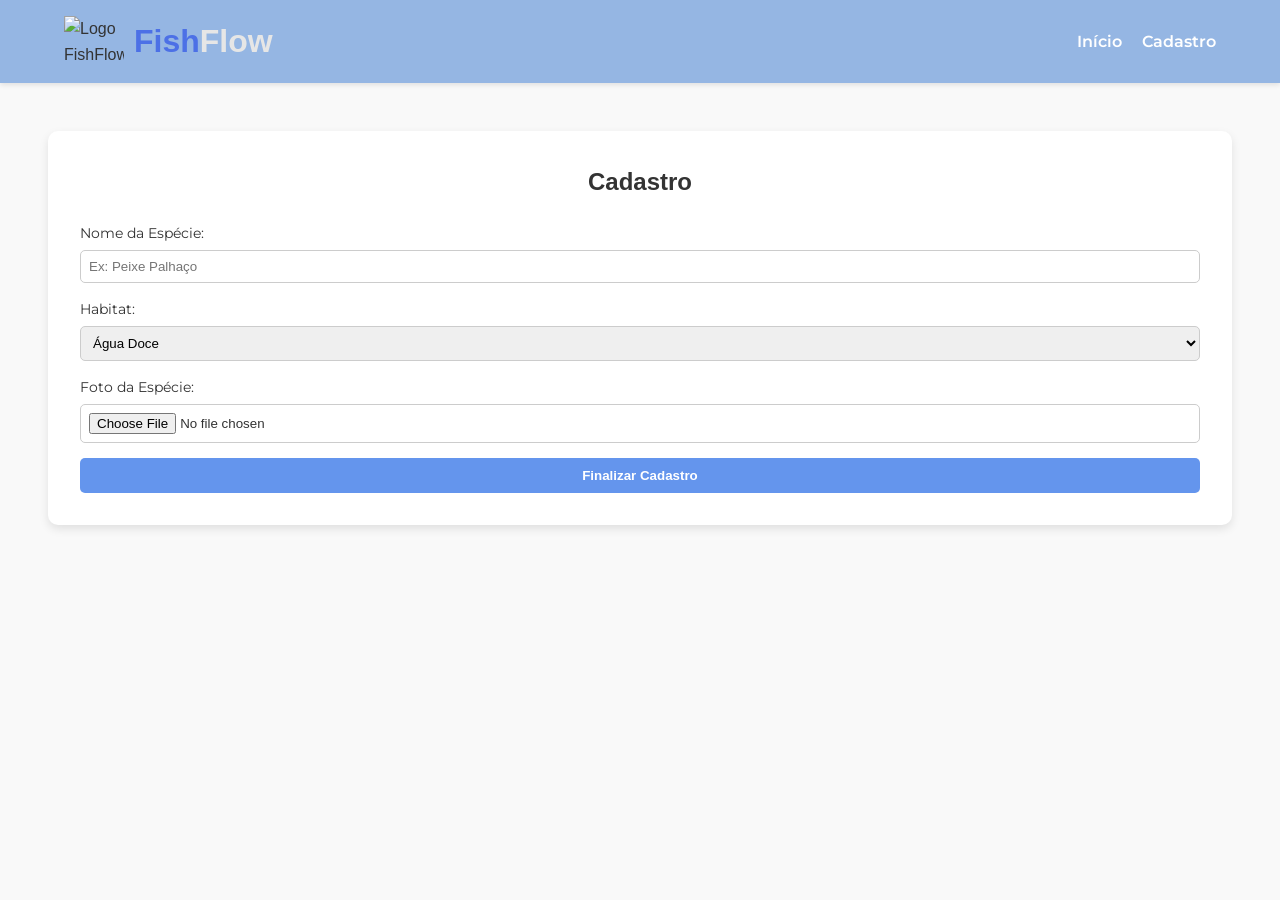
==== add.html @ 6b268e78 "Add files via upload" ====
<!DOCTYPE html>
<html lang="pt-br">
<head>
    <meta charset="UTF-8">
    <meta name="viewport" content="width=device-width, initial-scale=1.0">
    <link rel="stylesheet" href="add.css">
    <title>FishFlow</title>
</head>

<body>
    <script src="script.js"></script>
    <header class="main-header">
        <div class="logo">
            <img src="https://i.postimg.cc/BZ7hThhf/Logo.png" alt="Logo FishFlow">
            <h1><span class="fish">Fish</span><span class="flow">Flow</span></h1>
        </div>

        <nav class="nav-menu">
            <ul>
                <li><a href="main.html">Início</a></li>
                <li><a href="add.html">Cadastro</a></li>
            </ul>
        </nav>
    </header>

    <main>
        <section class="main-form">
            <form class="form">

                <div class="form-title">
                    <h2>Cadastro</h2>
                </div>

                <div class="info-groups">
                    
                    <div class="input-box">
                        <label for="nome">Nome da Espécie:</label>
                        <input type="text" id="nome" placeholder="Ex: Peixe Palhaço">
                    </div>

                    <div class="input-box">
                        <label for="habitat">Habitat:</label>
                        <select id="habitat">
                            <option value="Agua Doce">Água Doce</option>
                            <option value="Agua Salgada">Água Salgada</option>
                        </select>
                    </div>

                    <div class="input-box">
                        <label for="foto">Foto da Espécie:</label>
                        <input type="file" id="foto">
                    </div>

                    <button type="submit" class="btn-submit">Finalizar Cadastro</button>
                </div>
            </form>
        </section>

        
        <div id="lista-peixes" class="container-cards">
        </div>
        
    </main>
</body>
</html>
---- add.css ----
@import url('https://fonts.cdnfonts.com/css/lemon-milk');
@import url('https://fonts.googleapis.com/css2?family=Montserrat:ital,wght@0,100..900;1,100..900&display=swap');

:root {
    --primary-blue: #4C70E6;
    --light-blue: #95B6E3;
    --light-gray: #E6E6E6;
    --border-color: #e0e0e0;
    --text-dark: #333;
}

* {
    padding: 0;
    margin: 0;
    box-sizing: border-box;
}

body {
    font-family: "Montserrat", sans-serif;
    line-height: 1.6;
    background-color: #f9f9f9;
    color: var(--text-dark);
}

/* Header */
.main-header {
    padding: 1rem 5%;
    background-color: var(--light-blue);
    display: flex;
    justify-content: space-between;
    align-items: center;
    box-shadow: 0 2px 5px rgba(0,0,0,0.1);
}

.logo {
    display: flex;
    align-items: center;
    gap: 10px;
    font-family: 'Lemon Milk', sans-serif;
}

.logo img { 
    width: 60px; 
    height: auto; 

}
.fish { 
    color: var(--primary-blue); 
}

.flow { 
    color: var(--light-gray); 
}

.nav-menu ul {
    display: flex;
    list-style: none;
    gap: 20px;
}

.nav-menu a {
    text-decoration: none;
    color: white;
    font-weight: 600;
    transition: 0.3s;
}

.nav-menu a:hover { opacity: 0.8; }

.main-form {
    margin: 3rem;
    padding: 2rem;
    background: #fff;
    border-radius: 10px;
    box-shadow: 0 4px 10px rgba(0,0,0,0.1);
}

.form-title h2 {
    text-align: center;
    margin-bottom: 20px;
    font-size: 1.5rem;
    font-family: "Lemon MILK", sans-serif;
}

/* Espaçamento entre os campos */
.input-box {
    margin-bottom: 15px;
}

/* Labels e inputs ocupando a largura total */
.input-box label {
    display: block;
    margin-bottom: 5px;
    font-size: 0.9rem;
}

.input-box input, 
.input-box select {
    width: 100%;
    padding: 8px;
    border: 1px solid #ccc;
    border-radius: 5px;
    box-sizing: border-box; /* Garante que o padding não quebre a largura */
}

/* Botão simples e direto */
.btn-submit {
    width: 100%;
    padding: 10px;
    background: #6495ED;
    color: white;
    border: none;
    border-radius: 5px;
    cursor: pointer;
    font-weight: bold;
}

.btn-submit:hover {
    background: #4a7fd1;
}
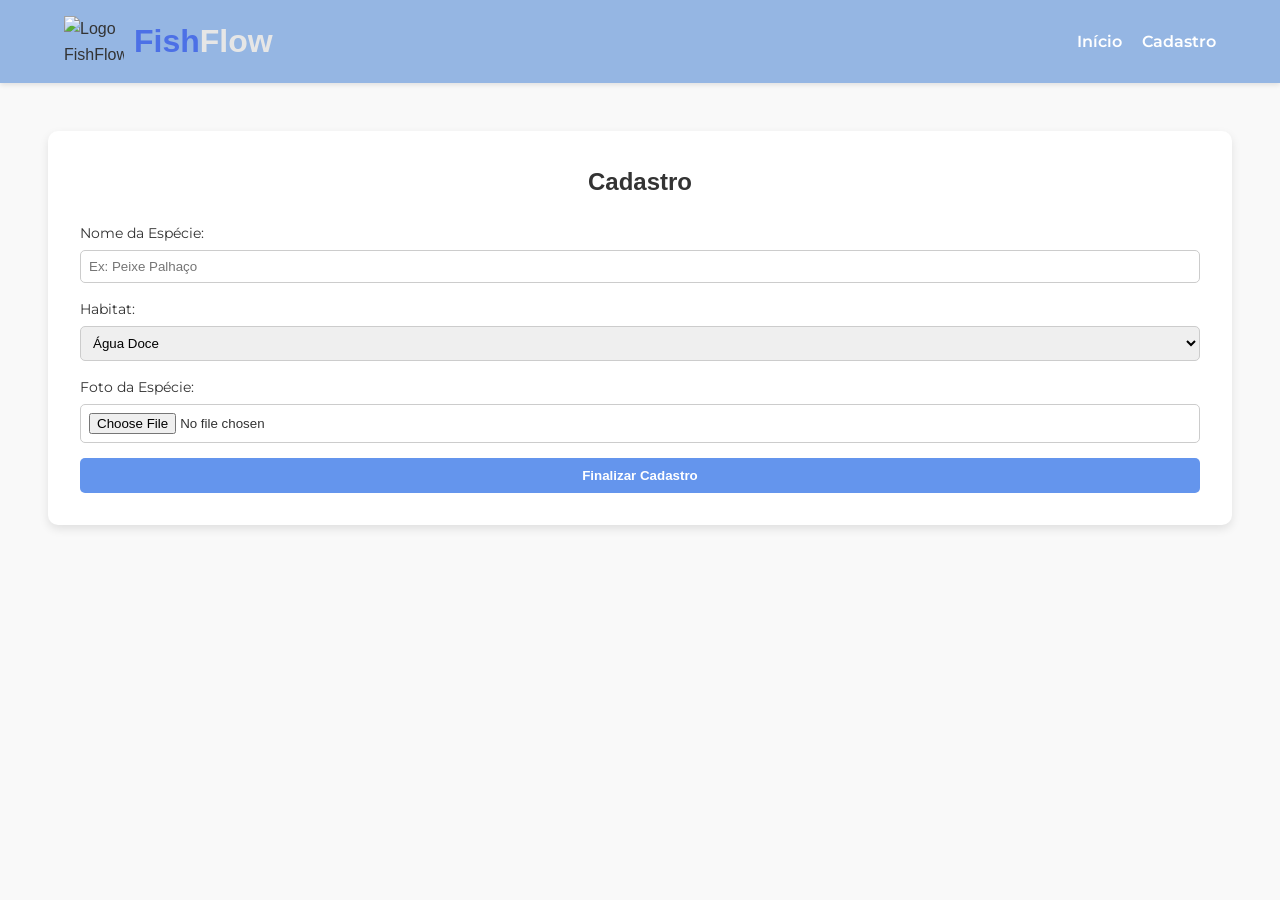
==== commit dee150a1: "Update add.html" ====
--- a/add.html
+++ b/add.html
@@ -17,7 +17,7 @@
 
         <nav class="nav-menu">
             <ul>
-                <li><a href="main.html">Início</a></li>
+                <li><a href="index.html">Início</a></li>
                 <li><a href="add.html">Cadastro</a></li>
             </ul>
         </nav>
@@ -62,4 +62,4 @@
         
     </main>
 </body>
-</html>+</html>
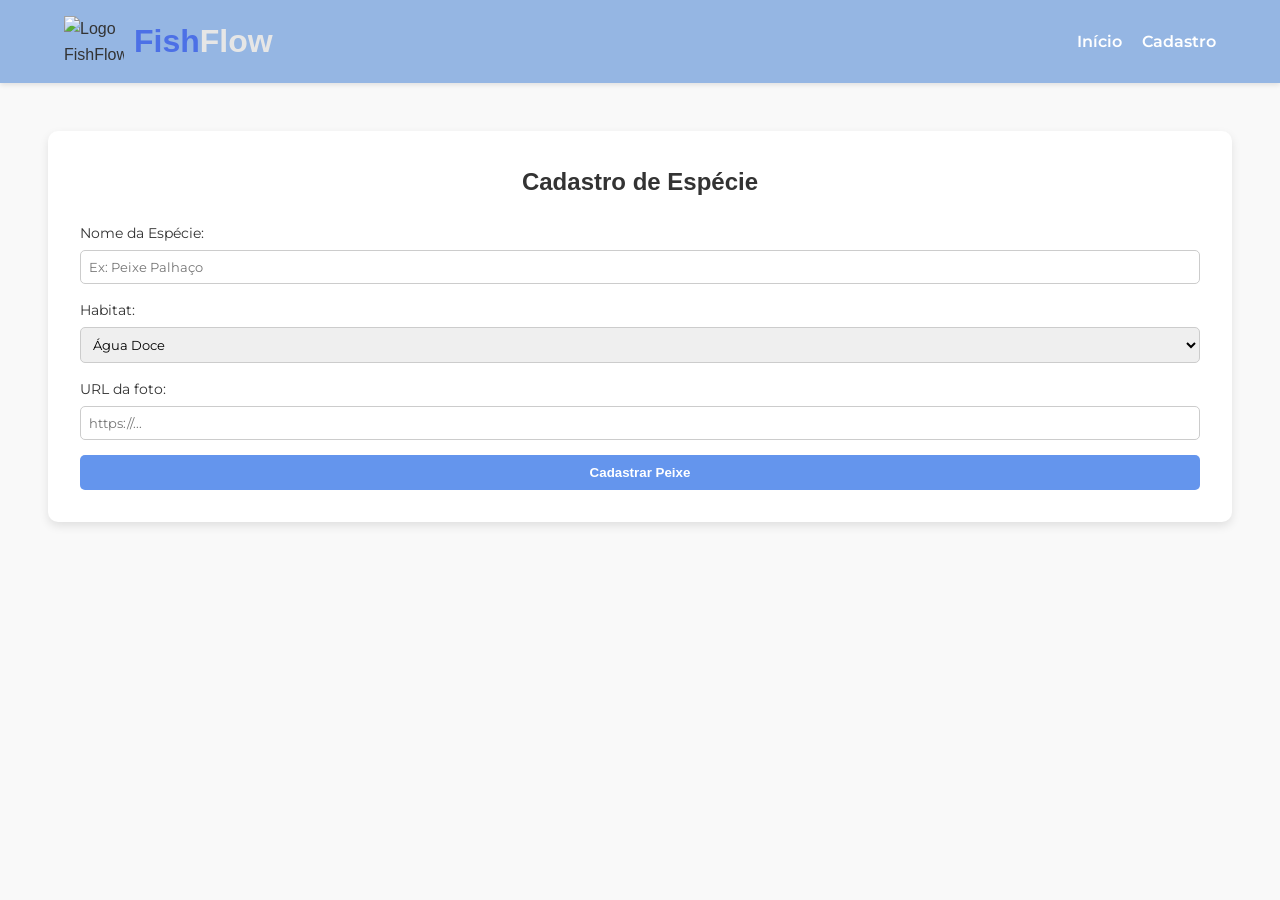
==== commit 46ff7cfc: "Add files via upload" ====
--- a/add.html
+++ b/add.html
@@ -25,33 +25,31 @@
 
     <main>
         <section class="main-form">
-            <form class="form">
-
+                        <form class="form" id="fishForm">
                 <div class="form-title">
-                    <h2>Cadastro</h2>
+                    <h2>Cadastro de Espécie</h2>
                 </div>
 
                 <div class="info-groups">
-                    
                     <div class="input-box">
                         <label for="nome">Nome da Espécie:</label>
-                        <input type="text" id="nome" placeholder="Ex: Peixe Palhaço">
+                        <input type="text" id="nome" placeholder="Ex: Peixe Palhaço" required>
                     </div>
 
                     <div class="input-box">
                         <label for="habitat">Habitat:</label>
                         <select id="habitat">
-                            <option value="Agua Doce">Água Doce</option>
-                            <option value="Agua Salgada">Água Salgada</option>
+                            <option value="Água Doce">Água Doce</option>
+                            <option value="Água Salgada">Água Salgada</option>
                         </select>
                     </div>
 
                     <div class="input-box">
-                        <label for="foto">Foto da Espécie:</label>
-                        <input type="file" id="foto">
+                        <label for="link">URL da foto:</label>
+                        <input type="url" id="link" placeholder="https://..." required>
                     </div>
 
-                    <button type="submit" class="btn-submit">Finalizar Cadastro</button>
+                    <button type="submit" class="btn-submit">Cadastrar Peixe</button>
                 </div>
             </form>
         </section>
@@ -62,4 +60,4 @@
         
     </main>
 </body>
-</html>
+</html>
--- a/add.css
+++ b/add.css
@@ -101,6 +101,7 @@
     border: 1px solid #ccc;
     border-radius: 5px;
     box-sizing: border-box; /* Garante que o padding não quebre a largura */
+    font-family: "Montserrat", sans-serif;
 }
 
 /* Botão simples e direto */
@@ -117,4 +118,49 @@
 
 .btn-submit:hover {
     background: #4a7fd1;
+}
+
+/* Melhore o Container de Cards para ser Responsivo */
+.container-cards {
+    display: grid;
+    grid-template-columns: repeat(auto-fill, minmax(300px, 1fr)); /* Cards lado a lado se houver espaço */
+    gap: 20px;
+    padding: 2rem;
+    max-width: 1200px;
+    margin: 0 auto;
+}
+
+/* Ajuste no Card para parecer um "Crachá" */
+.card-peixe-container {
+    background: white;
+    padding: 1rem;
+    border-radius: 15px;
+    box-shadow: 0 4px 15px rgba(0,0,0,0.08);
+    transition: transform 0.2s;
+}
+
+.card-peixe-container:hover {
+    transform: translateY(-5px);
+}
+
+.card-content {
+    display: flex;
+    flex-direction: column; /* Foto em cima, texto embaixo no card */
+    align-items: center;
+    gap: 15px;
+}
+
+.card-image-box img {
+    width: 100%;
+    height: 180px;
+    object-fit: cover; /* Faz a imagem preencher o espaço sem distorcer */
+    border-radius: 10px;
+}
+
+/* Efeito visual nos inputs */
+.input-box input:focus, .input-box select:focus {
+    outline: none;
+    border-color: var(--primary-blue);
+    box-shadow: 0 0 5px rgba(76, 112, 230, 0.3);
+    font-family: "Montserrat", sans-serif;
 }
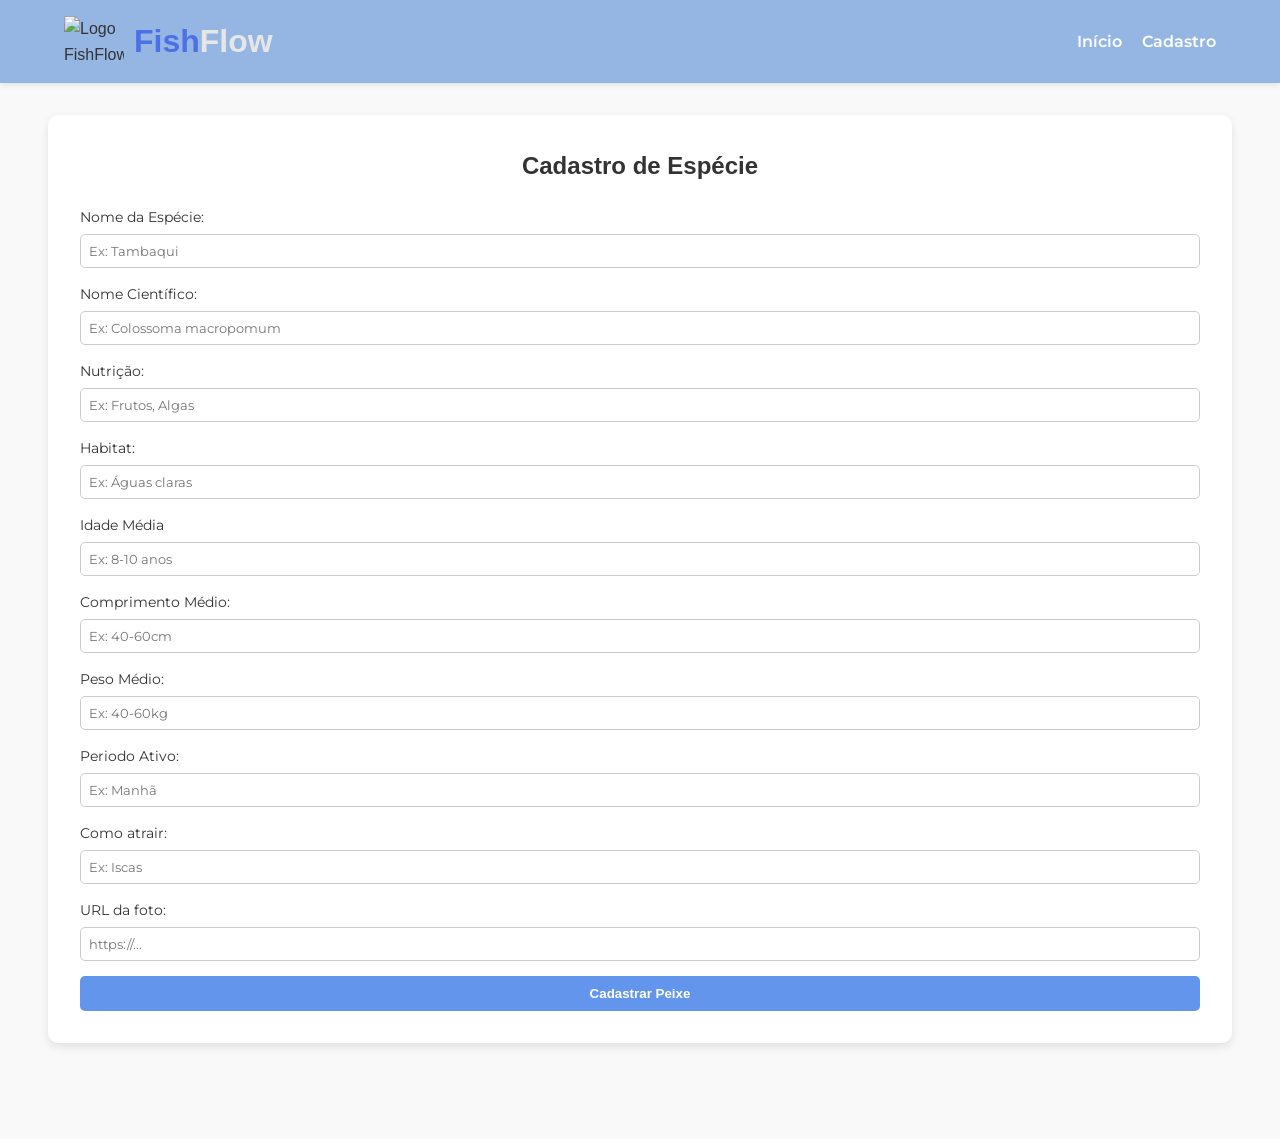
==== commit 1ce665fe: "Add files via upload" ====
--- a/add.html
+++ b/add.html
@@ -8,7 +8,6 @@
 </head>
 
 <body>
-    <script src="script.js"></script>
     <header class="main-header">
         <div class="logo">
             <img src="https://i.postimg.cc/BZ7hThhf/Logo.png" alt="Logo FishFlow">
@@ -25,30 +24,62 @@
 
     <main>
         <section class="main-form">
-                        <form class="form" id="fishForm">
+            <form class="form" id="fishForm">
                 <div class="form-title">
                     <h2>Cadastro de Espécie</h2>
                 </div>
-
+        
                 <div class="info-groups">
                     <div class="input-box">
                         <label for="nome">Nome da Espécie:</label>
-                        <input type="text" id="nome" placeholder="Ex: Peixe Palhaço" required>
+                        <input type="text" id="nome" placeholder="Ex: Tambaqui" required>
+                    </div>
+                    
+                    <div class="input-box">
+                        <label for="cientifico">Nome Científico:</label>
+                        <input type="text" id="cientifico" placeholder="Ex: Colossoma macropomum" required>
+                    </div>
+        
+                    <div class="input-box">
+                        <label for="nutricao">Nutrição:</label>
+                        <input type="text" id="nutricao" placeholder="Ex: Frutos, Algas"required>
+                    </div>
+        
+                    <div class="input-box">
+                        <label for="habitat">Habitat:</label>
+                        <input type="text" id="habitat" placeholder="Ex: Águas claras"required>
                     </div>
 
                     <div class="input-box">
-                        <label for="habitat">Habitat:</label>
-                        <select id="habitat">
-                            <option value="Água Doce">Água Doce</option>
-                            <option value="Água Salgada">Água Salgada</option>
-                        </select>
+                        <label for="vida">Idade Média</label>
+                        <input type="text" id="vida" placeholder="Ex: 8-10 anos"required>
+                    </div>
+        
+                    <div class="input-box">
+                        <label for="comprimento">Comprimento Médio:</label>
+                        <input type="text" id="comprimento" placeholder="Ex: 40-60cm"required>
+                    </div>
+        
+                    <div class="input-box">
+                        <label for="peso">Peso Médio:</label>
+                        <input type="text" id="peso" placeholder="Ex: 40-60kg"required>
                     </div>
 
+                    <div class="input-box">
+                        <label for="periodo">Periodo Ativo:</label>
+                        <input type="text" id="periodo" placeholder="Ex: Manhã"required>
+                    </div>
+
+                    <div class="input-box">
+                        <label for="atrair">Como atrair:</label>
+                        <input type="text" id="atrair" placeholder="Ex: Iscas"required>
+                    </div>
+        
                     <div class="input-box">
                         <label for="link">URL da foto:</label>
                         <input type="url" id="link" placeholder="https://..." required>
                     </div>
-
+        
                     <button type="submit" class="btn-submit">Cadastrar Peixe</button>
                 </div>
             </form>
@@ -59,5 +90,6 @@
         </div>
         
     </main>
+    <script src="script.js"></script>
 </body>
 </html>
--- a/add.css
+++ b/add.css
@@ -68,7 +68,7 @@
 .nav-menu a:hover { opacity: 0.8; }
 
 .main-form {
-    margin: 3rem;
+    margin: 2rem 3rem;
     padding: 2rem;
     background: #fff;
     border-radius: 10px;
@@ -120,47 +120,60 @@
     background: #4a7fd1;
 }
 
-/* Melhore o Container de Cards para ser Responsivo */
+/* Container que abriga a lista de peixes */
 .container-cards {
-    display: grid;
-    grid-template-columns: repeat(auto-fill, minmax(300px, 1fr)); /* Cards lado a lado se houver espaço */
-    gap: 20px;
-    padding: 2rem;
-    max-width: 1200px;
-    margin: 0 auto;
+    padding: 2rem 5%;
+    display: flex;
+    flex-direction: column;
+    gap: 2rem;
 }
 
-/* Ajuste no Card para parecer um "Crachá" */
-.card-peixe-container {
+/* Reutilizando o estilo exato do index.html */
+.fish-card {
     background: white;
-    padding: 1rem;
-    border-radius: 15px;
-    box-shadow: 0 4px 15px rgba(0,0,0,0.08);
-    transition: transform 0.2s;
+    padding: 2rem;
+    border: 1px solid var(--border-color);
+    border-radius: 20px;
+    display: grid;
+    grid-template-columns: 1fr 2fr;
+    gap: 2rem;
+    align-items: center;
+    box-shadow: 0 10px 20px rgba(0,0,0,0.05);
 }
 
-.card-peixe-container:hover {
-    transform: translateY(-5px);
+.fish-visual img {
+    width: 100%;
+    max-width: 300px;
+    border-radius: 20px;
+    display: block;
+    margin-bottom: 10px;
 }
 
-.card-content {
-    display: flex;
-    flex-direction: column; /* Foto em cima, texto embaixo no card */
-    align-items: center;
-    gap: 15px;
+.fish-visual h3 {
+    font-family: 'Lemon Milk', sans-serif;
+    color: var(--primary-blue);
+    text-align: center;
 }
 
-.card-image-box img {
-    width: 100%;
-    height: 180px;
-    object-fit: cover; /* Faz a imagem preencher o espaço sem distorcer */
-    border-radius: 10px;
+.fish-info-grid {
+    display: grid;
+    grid-template-columns: 1fr 1fr;
+    gap: 1.5rem;
 }
 
-/* Efeito visual nos inputs */
-.input-box input:focus, .input-box select:focus {
-    outline: none;
-    border-color: var(--primary-blue);
-    box-shadow: 0 0 5px rgba(76, 112, 230, 0.3);
-    font-family: "Montserrat", sans-serif;
+.info-group h4 {
+    margin-bottom: 0.8rem;
+    border-bottom: 2px solid var(--light-blue);
+    display: inline-block;
+}
+
+/* Ajuste mobile para o card dinâmico */
+@media (max-width: 768px) {
+    .fish-card {
+        grid-template-columns: 1fr;
+        text-align: center;
+    }
+    .fish-info-grid {
+        grid-template-columns: 1fr;
+    }
 }
